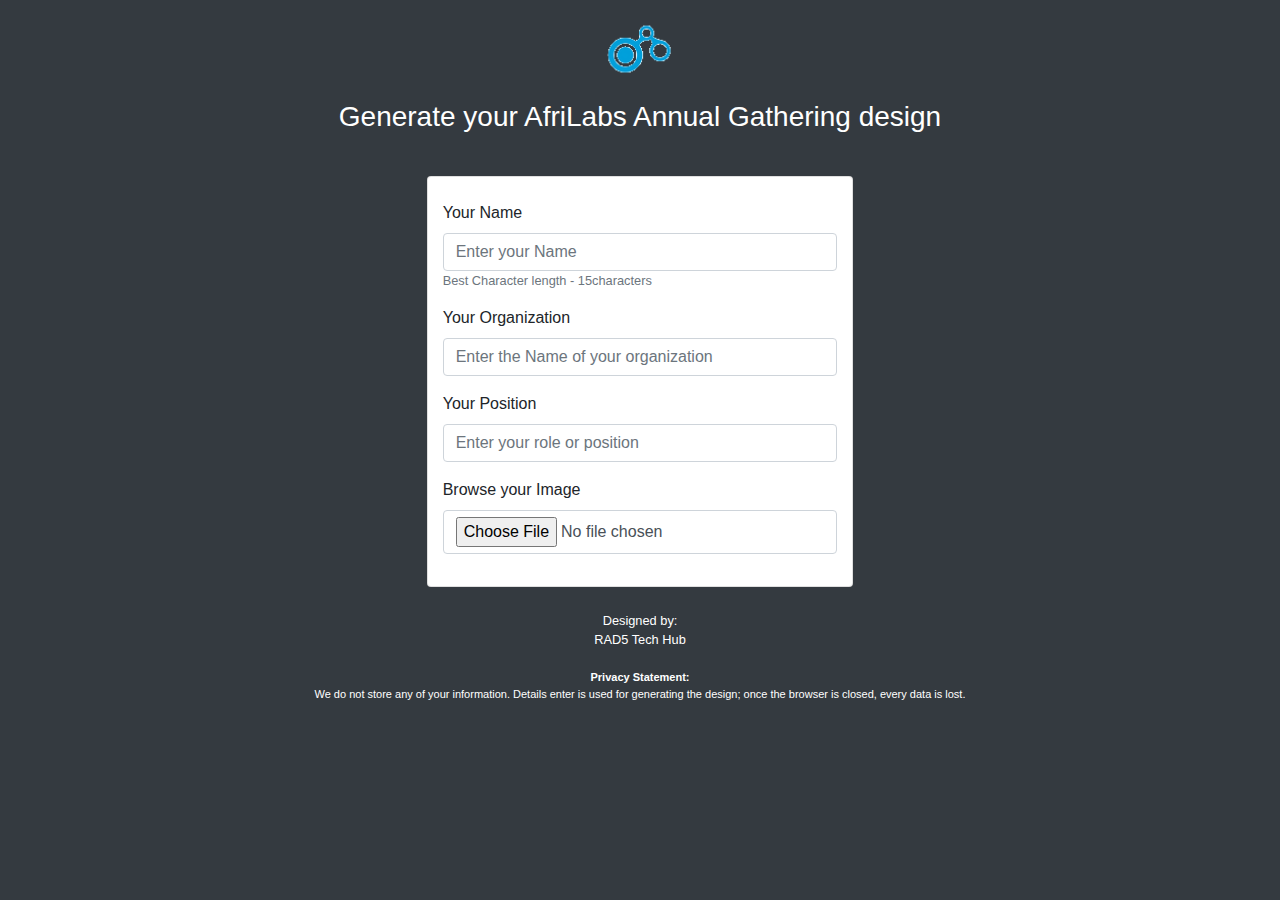
==== index.html @ 84d23aea "Fixing responsiveness" ====
<!doctype html>
<html lang="en">
    <head>
        <meta charset="utf-8">
        <title>Generate your #IwillBeAttendigAfrilabsAnnualGathering Design</title>
        <!-- <meta name="viewport" content="width=device-width, initial-scale=1"> -->

        <script src="html2canvas.min.js"></script>
        <script src="FileSaver.min.js"></script>

        <link type="text/css" href="bootstrap.css" rel="stylesheet"></link>
        <style type="text/css">
            body {
            text-align: center;
            }

            @font-face {
                    font-family: "bebas";
                    src: url("BebasNeue-Regular.ttf");
                }

            .banner-container {
                display: flex;
                justify-content: center;
                align-items: center;
                flex-direction: column;
                /* min-height: 100vh; */
                width: 100%;
            }

            .banner-container > div {
                display: flex;
                justify-content: center;
                flex-direction: column;
                align-items: center;
            }

            #design {
                display: none;
                height: 600px;
                width: 600px;
                position: relative;
                background-position: center;
                background-size: cover;
                background-repeat: no-repeat;
                margin-bottom: 1rem;
                overflow: hidden;
                background-image: url("[data-uri]");
            }

            #watermark {
                display: none;
                color: red;
                font-size: 50px;
                font-family: 'bebas';
                position: absolute;
                top: 30px;
                left: 2px;
                transform: rotate(-25deg);
                text-decoration: underline;
            }

            #picture {
                position: absolute;
                right: -95px;
                /* top: 48px; */
                bottom: 34px !important;
                border-radius: 500px;
                height: 340px;
                width: 340px;
                position: absolute;
                overflow: hidden;
                background-position: center;
                background-size: cover;
                background-repeat: no-repeat;
            }

            #myName {
                display: none;
                position: absolute;
                color: #4b1513;
                text-transform: uppercase;
                display: table;
                font-size: 22px;
                font-family: 'arial';
                font-weight: 500;
                /*letter-spacing: -1px;*/
                width: 310px;
                bottom: 26px !important;
                right: 220px;
                text-align: right;
                height: 60px;
                z-index: 900;
            }

            #myOrganization {
                display: none;
                position: absolute;
                color: #121152;
                text-transform: uppercase;
                display: table;
                font-size: 16px;
                font-family: 'arial';
                font-weight: 500;
                /*letter-spacing: -1px;*/
                width: 310px;
                bottom: 4px !important;
                right: 220px;
                text-align: right;
                height: 60px;
            }

            #myPosition {
                display: none;
                position: absolute;
                color: #121152;
                text-transform: uppercase;
                display: table;
                font-size: 16px;
                font-family: 'arial';
                /*letter-spacing: -1px;*/
                width: 310px;
                right: 220px;
                bottom: -10px !important;
                text-align: right;
                height: 60px;
            }

            #button {
                display: none;
                margin-top: 10px;
            }

            .form-group {
                display: flex;
                align-items: flex-start;
                flex-direction: column;
            }

            .footer {
                display: flex;
                height: inherit;
                justify-content: flex-end;
            }

            .footer a {
                color: white !important;
            }

            #candidate-pix {
                    overflow: hidden;
                    border-radius: 150px;
                    background: url('Afrilabs.png');
                    height: 100px;
                    width: 100px;
                    position: relative;
                    overflow: hidden;
                    background-position: center;
                    background-size: cover;
                    background-repeat: no-repeat;
            }

        </style>

        <script type="text/javascript">
          function readURL(input) {
                var myName = document.getElementById("yourName").value;
                var myOrganization = document.getElementById("yourOrganization").value;
                var myPosition = document.getElementById("yourPosition").value;

                if (myName.trim() == "" || myOrganization.trim() == "") {
                    alert("Please enter your name and organization first");
                } else {
                    if (input.files && input.files[0]) {
                        var reader = new FileReader();

                        reader.onload = function (e) {
                            document.getElementById('picture').style.backgroundImage = "url(" + e.target.result + ")";
                            
                            document.getElementById('design').style.display = 'block';
                            document.getElementById('button').style.display = 'block';
                            document.getElementById("myName").innerHTML = myName;
                            document.getElementById("myOrganization").innerHTML = myOrganization;
                            document.getElementById("myPosition").innerHTML = myPosition;
                            document.getElementById('myName').style.display = 'block';
                            document.getElementById('myOrganization').style.display = 'block';
                            document.getElementById('myPosition').style.display = 'block';
                            document.getElementById('candidate-pix').style.display = 'none';
                            // document.getElementById("message").innerHTML = "Share";
                        }

                        reader.readAsDataURL(input.files[0]);
                    }
                }
          }

          function saveGeneratedImage() {
            var element = document.getElementById("design");
                html2canvas(element).then(canvas => {
                    // document.body.appendChild(canvas)
                    canvas.toBlob(function(blob) {
                        saveAs(blob, "afrilabsannualgathering.png");
                    });
                });
          }
        </script>
    </head>

    <body class="bg-dark">
        <div class="banner-container">
            <div class="header-area" >
                <div id="candidate-pix"></div>
                <h3 class="mb-3 text-white"> Generate your AfriLabs Annual Gathering design </h3>
            </div>

            <div class="col-md-4 px-0 mb-4">
                <button id="button" class="btn btn-primary btn-block" onclick="saveGeneratedImage()">Save Your Image</button>
            </div>

            <div class="col-md-12">
                <div id="design" class="img-fluid">
                    <div id="picture"></div>
                    <div id="myName" class="text-truncate"></div>
                    <div id="myOrganization" class="text-truncate"></div>
                    <div id="myPosition" class="text-truncate"></div>
                </div>
            </div>

            <div class="col-md-4 card pt-4 pb-3" id="form">
                <div class="form-group w-100">
                    <label for="yourName">Your Name</label>
                    <input type="text" placeholder="Enter your Name" id="yourName" class="form-control">
                    <small class="text-muted">Best Character length - 15characters</small>
                </div>
                <div class="form-group w-100">
                    <label for="yourName">Your Organization</label>
                    <input type="text" placeholder="Enter the Name of your organization" id="yourOrganization" class="form-control">
                </div>
                <div class="form-group w-100">
                    <label for="yourName">Your Position</label>
                    <input type="text" placeholder="Enter your role or position" id="yourPosition" class="form-control">
                </div>
                <div class="form-group w-100">
                    <label for="yourpix">Browse your Image</label>
                    <input type='file' id="yourpix" onchange="readURL(this)" class="form-control" />
                </div>
            </div>

            <div class="footer small pt-4 text-white">
                Designed by: <a href="https://rad5.com.ng" target="_blank">RAD5 Tech Hub</a>
            </div>

            <div style="margin-top: 20px; color: white; font-size: 11px;">
                <strong>Privacy Statement:</strong> We do not store any of your information. Details enter is used for generating the design; once the browser is closed, every data is lost.
            </div>
        </div>
    </body>
</html>
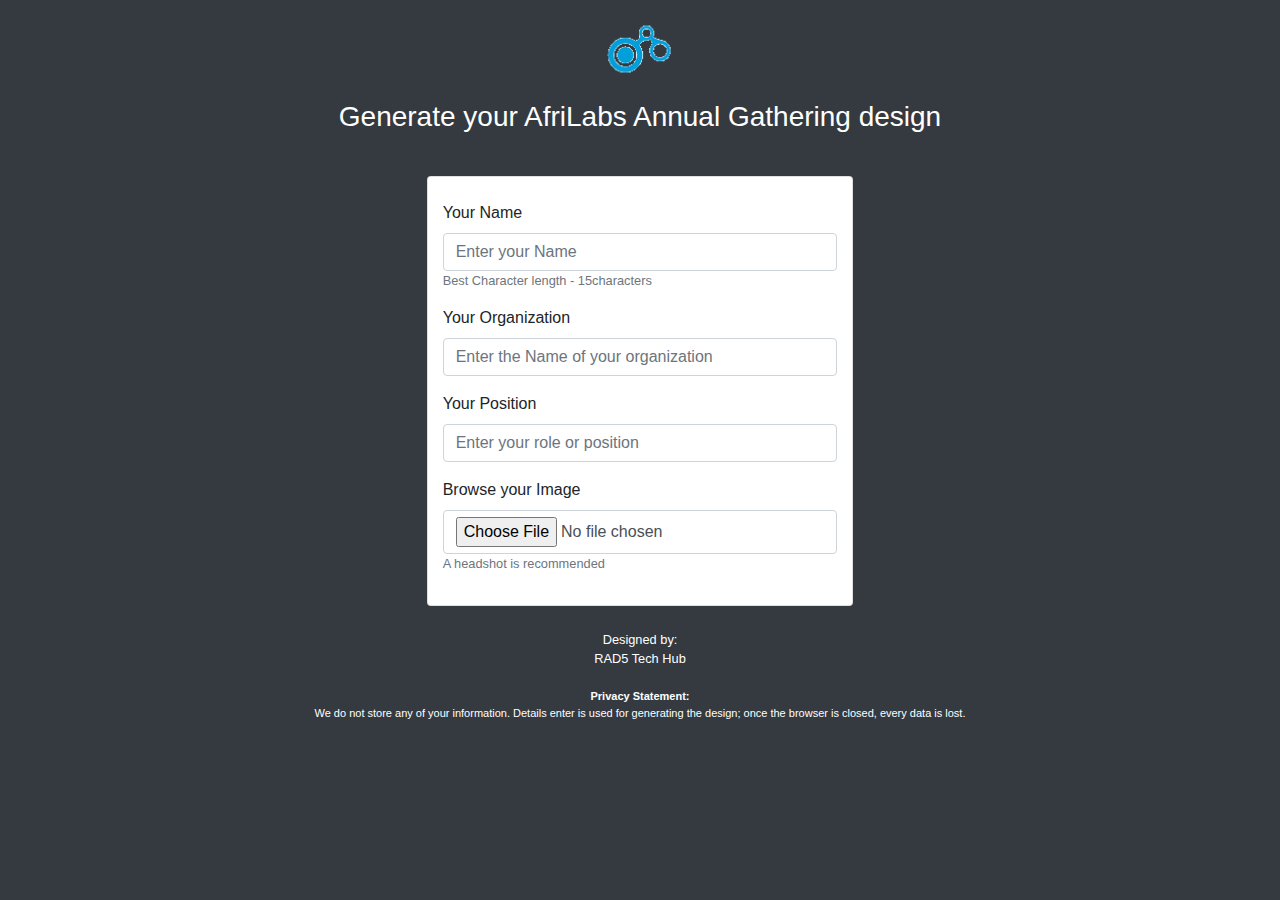
==== commit cb162804: "Change Afrilabs design" ====
--- a/index.html
+++ b/index.html
@@ -45,7 +45,7 @@
                 background-repeat: no-repeat;
                 margin-bottom: 1rem;
                 overflow: hidden;
-                background-image: url("[data-uri]");
+                background-image: url("[data-uri]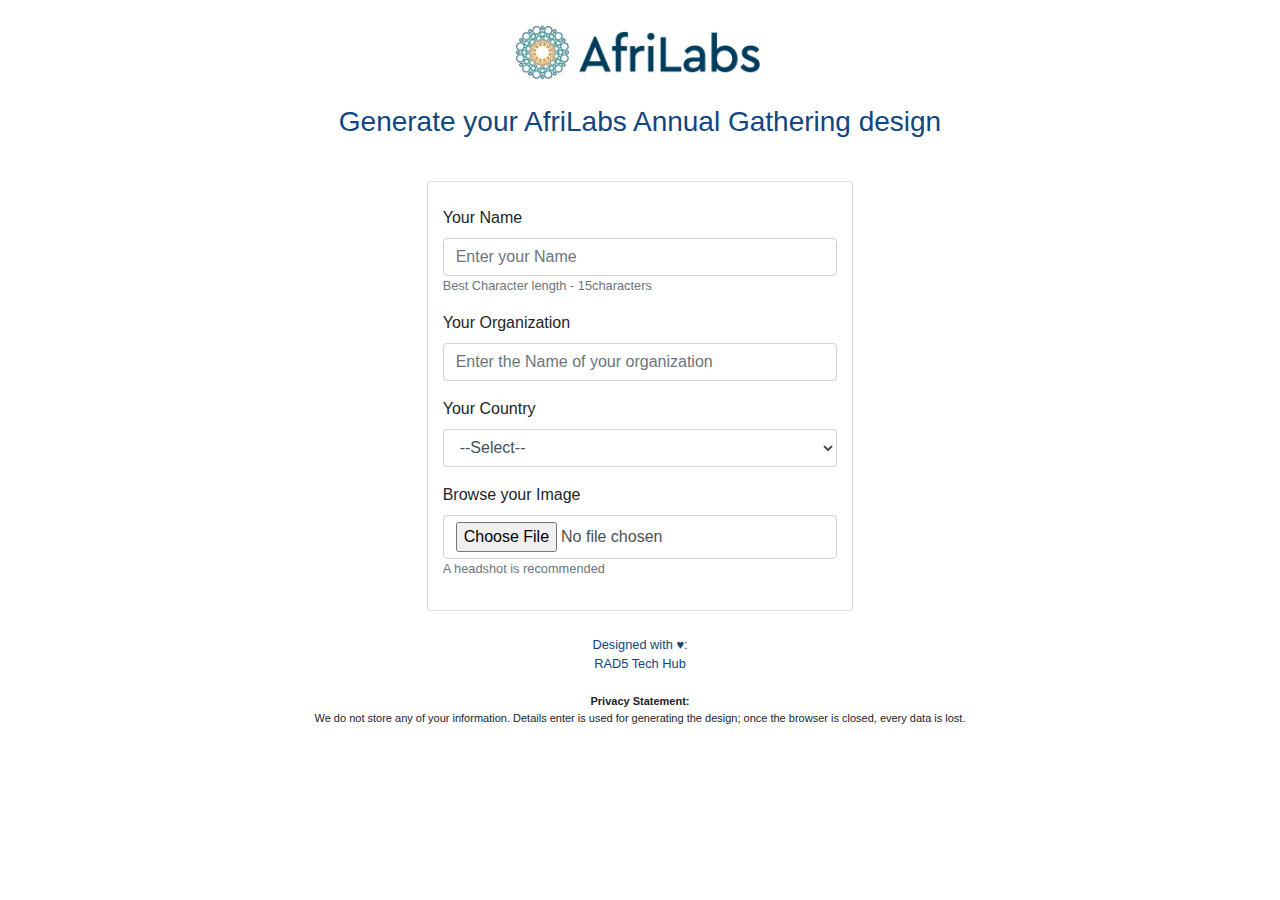
==== commit bb85c81e: "completed update" ====
--- a/index.html
+++ b/index.html
@@ -45,7 +45,7 @@
                 background-repeat: no-repeat;
                 margin-bottom: 1rem;
                 overflow: hidden;
-                background-image: url("[data-uri]");
+                background-image: url("[data-uri]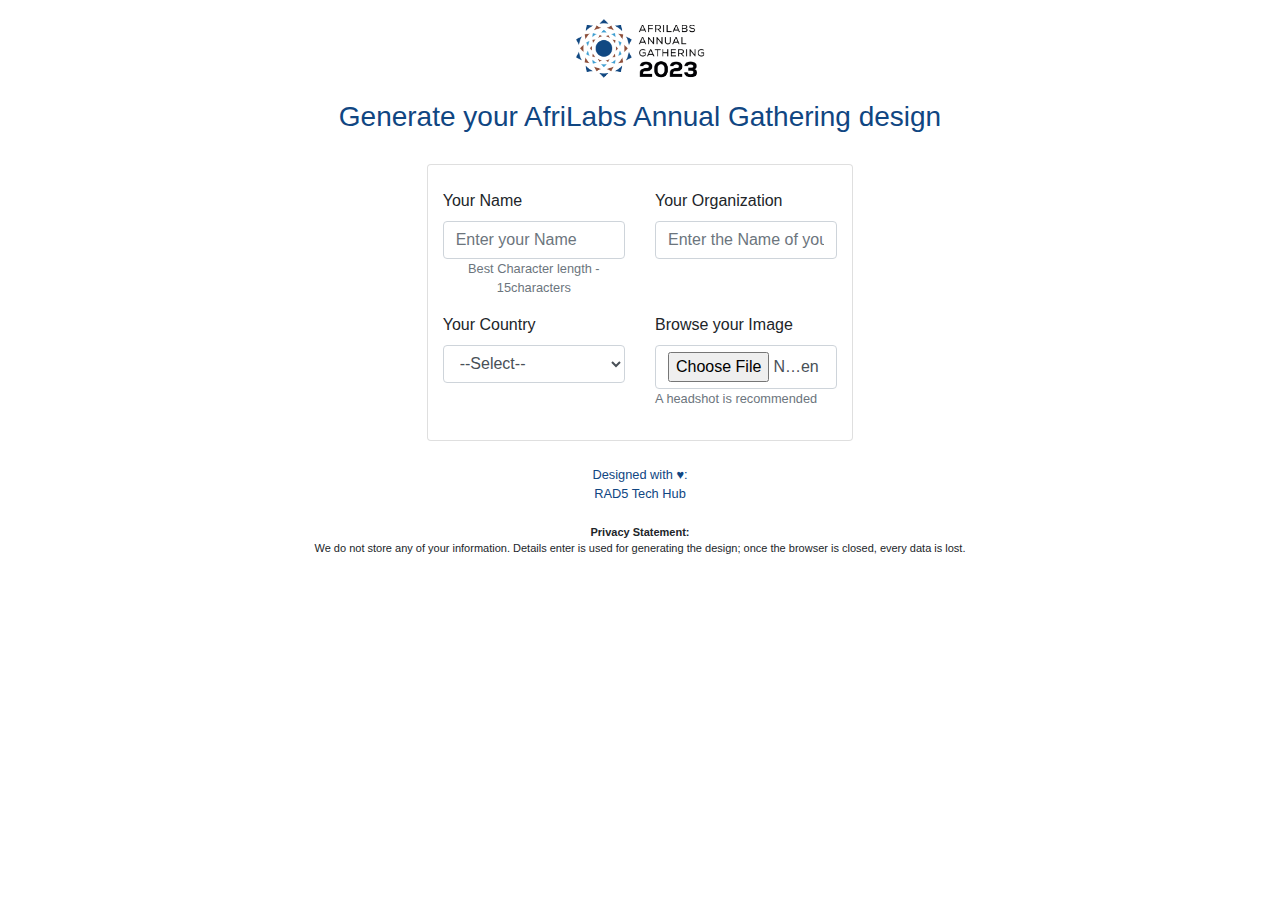
==== commit 181fed81: "fixed feedback" ====
--- a/index.html
+++ b/index.html
@@ -204,9 +204,9 @@
         <div class="banner-container">
             <div class="header-area" >
                 <div id="candidate-pix">
-                    <img src="AfriLabs_Logo.png" class="img-fluid" width="300px" alt="">
+                    <img src="Afrilabs_AG_2023_Logo.png" class="img-fluid" width="150px" alt="">
                 </div>
-                <h3 class="mb-3" style="color: #104682;"> Generate your AfriLabs Annual Gathering design </h3>
+                <h3 class="mb-1" style="color: #104682;"> Generate your AfriLabs Annual Gathering design </h3>
             </div>
 
             <div class="col-md-4 px-0 mb-4">
@@ -223,79 +223,81 @@
             </div>
 
             <div class="col-md-4 card pt-4 pb-3" id="form">
-                <div class="form-group w-100">
-                    <label for="yourName">Your Name</label>
-                    <input type="text" placeholder="Enter your Name" id="yourName" class="form-control">
-                    <small class="text-muted">Best Character length - 15characters</small>
-                </div>
-                <div class="form-group w-100">
-                    <label for="yourName">Your Organization</label>
-                    <input type="text" placeholder="Enter the Name of your organization" id="yourOrganization" class="form-control">
-                </div>
-                <div class="form-group w-100">
-                    <label for="yourCountry">Your Country</label>
-                    <select id="yourCountry" class="form-control">
-                        <option value="">--Select--</option>
-                        <option value="Algeria">Algeria</option>
-                        <option value="Angola">Angola</option>
-                        <option value="Benin">Benin</option>
-                        <option value="Botswana">Botswana</option>
-                        <option value="Burkina Faso">Burkina Faso</option>
-                        <option value="Burundi">Burundi</option>
-                        <option value="Cabo Verde">Cabo Verde</option>
-                        <option value="Cameroon">Cameroon</option>
-                        <option value="Central African Republic">Central African Republic</option>
-                        <option value="Chad">Chad</option>
-                        <option value="Comoros">Comoros</option>
-                        <option value="Congo (Brazzaville)">Congo (Brazzaville)</option>
-                        <option value="Congo (Kinshasa)">Congo (Kinshasa)</option>
-                        <option value="Cote d'Ivoire">Cote d'Ivoire</option>
-                        <option value="Djibouti">Djibouti</option>
-                        <option value="Egypt">Egypt</option>
-                        <option value="Equatorial Guinea">Equatorial Guinea</option>
-                        <option value="Eritrea">Eritrea</option>
-                        <option value="Eswatini">Eswatini</option>
-                        <option value="Ethiopia">Ethiopia</option>
-                        <option value="Gabon">Gabon</option>
-                        <option value="Gambia">Gambia</option>
-                        <option value="Ghana">Ghana</option>
-                        <option value="Guinea">Guinea</option>
-                        <option value="Guinea-Bissau">Guinea-Bissau</option>
-                        <option value="Kenya">Kenya</option>
-                        <option value="Lesotho">Lesotho</option>
-                        <option value="Liberia">Liberia</option>
-                        <option value="Libya">Libya</option>
-                        <option value="Madagascar">Madagascar</option>
-                        <option value="Malawi">Malawi</option>
-                        <option value="Mali">Mali</option>
-                        <option value="Mauritania">Mauritania</option>
-                        <option value="Mauritius">Mauritius</option>
-                        <option value="Morocco">Morocco</option>
-                        <option value="Mozambique">Mozambique</option>
-                        <option value="Namibia">Namibia</option>
-                        <option value="Niger">Niger</option>
-                        <option value="Nigeria">Nigeria</option>
-                        <option value="Rwanda">Rwanda</option>
-                        <option value="Sao Tome and Principe">Sao Tome and Principe</option>
-                        <option value="Senegal">Senegal</option>
-                        <option value="Seychelles">Seychelles</option>
-                        <option value="Sierra Leone">Sierra Leone</option>
-                        <option value="Somalia">Somalia</option>
-                        <option value="South Africa">South Africa</option>
-                        <option value="South Sudan">South Sudan</option>
-                        <option value="Sudan">Sudan</option>
-                        <option value="Tanzania">Tanzania</option>
-                        <option value="Togo">Togo</option>
-                        <option value="Tunisia">Tunisia</option>
-                        <option value="Uganda">Uganda</option>
-                        <option value="Zambia">Zambia</option>
-                        <option value="Zimbabwe">Zimbabwe</option>
-                    </select>
-                </div>
-                <div class="form-group w-100">
-                    <label for="yourpix">Browse your Image</label>
-                    <input type='file' id="yourpix" onchange="readURL(this)" class="form-control" />
-                    <small class="text-muted">A headshot is recommended</small>
+                <div class="row">
+                    <div class="form-group col-6">
+                        <label for="yourName">Your Name</label>
+                        <input type="text" placeholder="Enter your Name" id="yourName" class="form-control">
+                        <small class="text-muted">Best Character length - 15characters</small>
+                    </div>
+                    <div class="form-group col-6">
+                        <label for="yourName">Your Organization</label>
+                        <input type="text" placeholder="Enter the Name of your organization" id="yourOrganization" class="form-control">
+                    </div>
+                    <div class="form-group col-6">
+                        <label for="yourCountry">Your Country</label>
+                        <select id="yourCountry" class="form-control">
+                            <option value="">--Select--</option>
+                            <option value="Algeria">Algeria</option>
+                            <option value="Angola">Angola</option>
+                            <option value="Benin">Benin</option>
+                            <option value="Botswana">Botswana</option>
+                            <option value="Burkina Faso">Burkina Faso</option>
+                            <option value="Burundi">Burundi</option>
+                            <option value="Cabo Verde">Cabo Verde</option>
+                            <option value="Cameroon">Cameroon</option>
+                            <option value="Central African Republic">Central African Republic</option>
+                            <option value="Chad">Chad</option>
+                            <option value="Comoros">Comoros</option>
+                            <option value="Congo (Brazzaville)">Congo (Brazzaville)</option>
+                            <option value="Congo (Kinshasa)">Congo (Kinshasa)</option>
+                            <option value="Cote d'Ivoire">Cote d'Ivoire</option>
+                            <option value="Djibouti">Djibouti</option>
+                            <option value="Egypt">Egypt</option>
+                            <option value="Equatorial Guinea">Equatorial Guinea</option>
+                            <option value="Eritrea">Eritrea</option>
+                            <option value="Eswatini">Eswatini</option>
+                            <option value="Ethiopia">Ethiopia</option>
+                            <option value="Gabon">Gabon</option>
+                            <option value="Gambia">Gambia</option>
+                            <option value="Ghana">Ghana</option>
+                            <option value="Guinea">Guinea</option>
+                            <option value="Guinea-Bissau">Guinea-Bissau</option>
+                            <option value="Kenya">Kenya</option>
+                            <option value="Lesotho">Lesotho</option>
+                            <option value="Liberia">Liberia</option>
+                            <option value="Libya">Libya</option>
+                            <option value="Madagascar">Madagascar</option>
+                            <option value="Malawi">Malawi</option>
+                            <option value="Mali">Mali</option>
+                            <option value="Mauritania">Mauritania</option>
+                            <option value="Mauritius">Mauritius</option>
+                            <option value="Morocco">Morocco</option>
+                            <option value="Mozambique">Mozambique</option>
+                            <option value="Namibia">Namibia</option>
+                            <option value="Niger">Niger</option>
+                            <option value="Nigeria">Nigeria</option>
+                            <option value="Rwanda">Rwanda</option>
+                            <option value="Sao Tome and Principe">Sao Tome and Principe</option>
+                            <option value="Senegal">Senegal</option>
+                            <option value="Seychelles">Seychelles</option>
+                            <option value="Sierra Leone">Sierra Leone</option>
+                            <option value="Somalia">Somalia</option>
+                            <option value="South Africa">South Africa</option>
+                            <option value="South Sudan">South Sudan</option>
+                            <option value="Sudan">Sudan</option>
+                            <option value="Tanzania">Tanzania</option>
+                            <option value="Togo">Togo</option>
+                            <option value="Tunisia">Tunisia</option>
+                            <option value="Uganda">Uganda</option>
+                            <option value="Zambia">Zambia</option>
+                            <option value="Zimbabwe">Zimbabwe</option>
+                        </select>
+                    </div>
+                    <div class="form-group col-6">
+                        <label for="yourpix">Browse your Image</label>
+                        <input type='file' id="yourpix" onchange="readURL(this)" class="form-control" />
+                        <small class="text-muted">A headshot is recommended</small>
+                    </div>
                 </div>
             </div>
 
